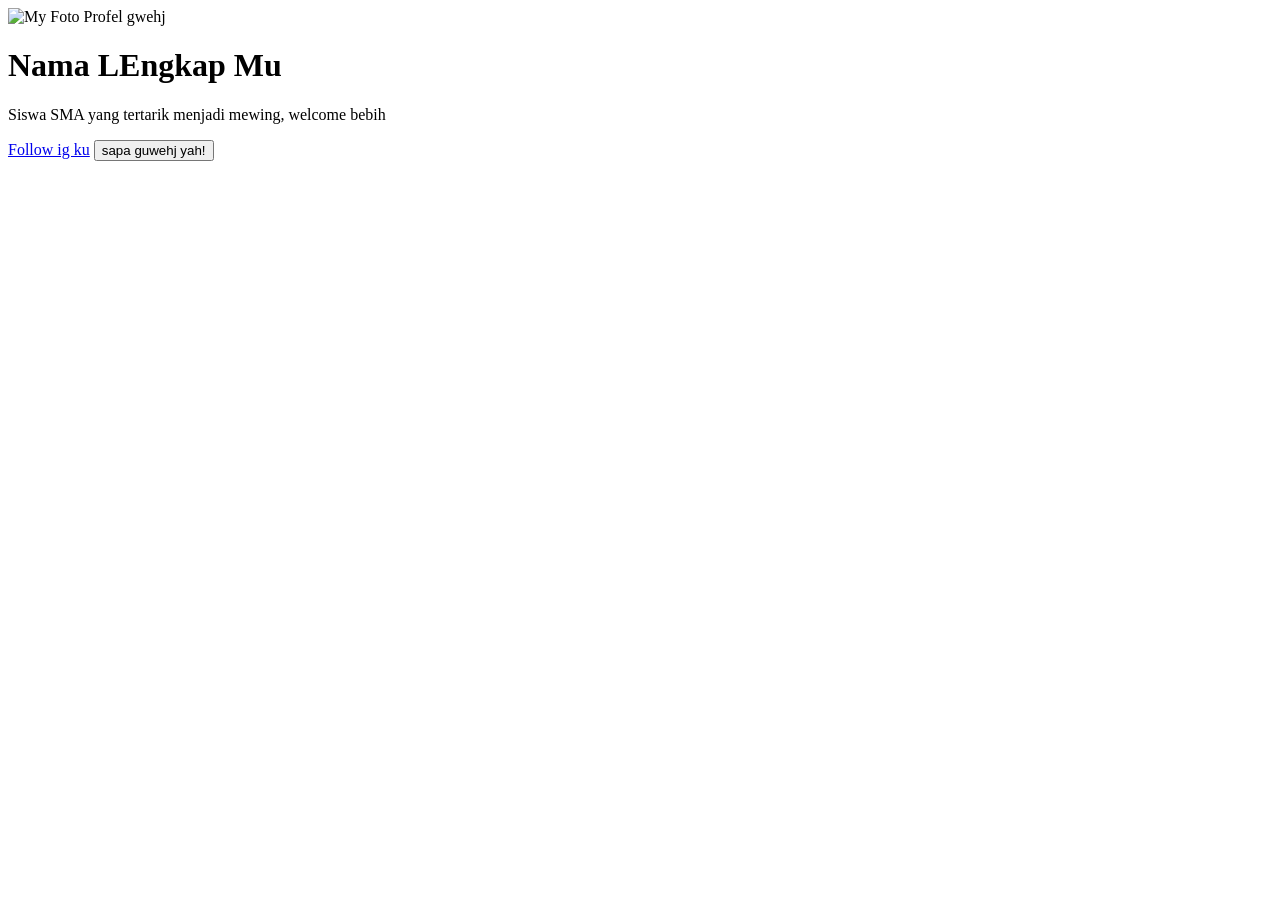
==== index.html @ b4317c38 "Rename hhebatviral.html to index.html" ====
<!DOCTYPE html>
<html>
<head>
    <title>My Photos Guwe: Anargya Hebat</title>
    <link rel="stylesheet" href="style.css">
</head>
<body> 
    <div class="kartu profil">
    <img src="hebat.jpeg" alt="My Foto Profel gwehj">
    <h1>Nama LEngkap Mu</h1>
    <p>Siswa SMA yang tertarik menjadi mewing, welcome bebih</p>
    <a href="https://www.instagram.com/acnr.est/">Follow ig ku</a>
    <button id="sapaButton">sapa guwehj yah!</button>
    </div>
<script src="script.js"></script>
 </body>
 </html>
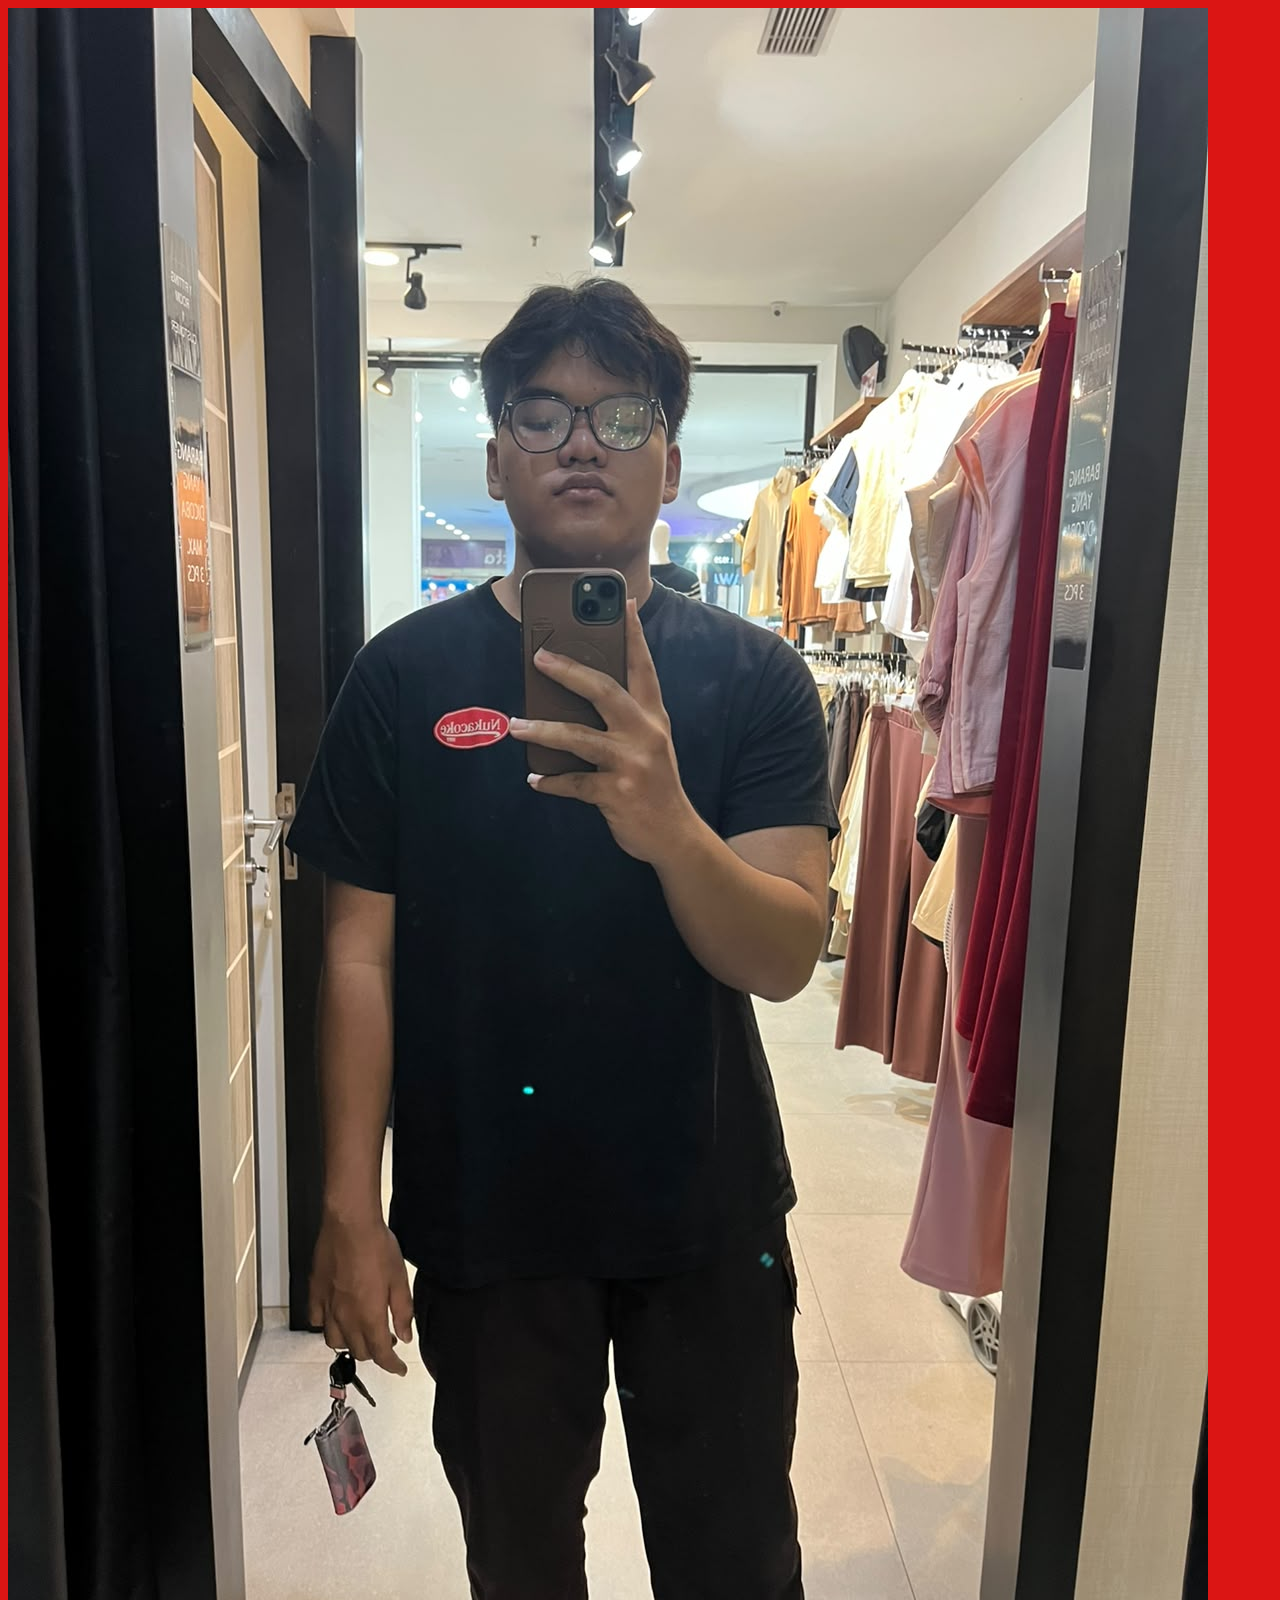
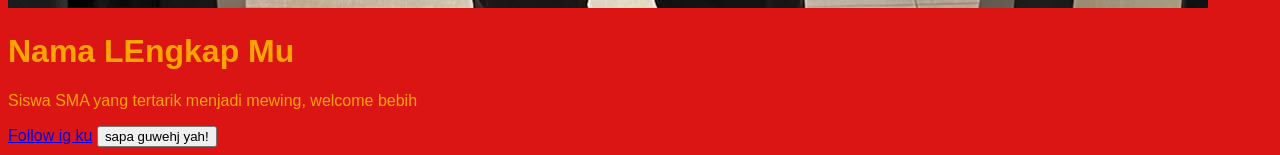
==== commit c6d3784a: "Update index.html" ====
--- a/index.html
+++ b/index.html
@@ -6,7 +6,7 @@
 </head>
 <body> 
     <div class="kartu profil">
-    <img src="hebat.jpeg" alt="My Foto Profel gwehj">
+    <img src="tarot.jpeg" alt="My Foto Profel gwehj">
     <h1>Nama LEngkap Mu</h1>
     <p>Siswa SMA yang tertarik menjadi mewing, welcome bebih</p>
     <a href="https://www.instagram.com/acnr.est/">Follow ig ku</a>
--- a/style.css
+++ b/style.css
@@ -0,0 +1,20 @@
+body{
+  background-color: #DB1514;
+  font-family: Arial, sans-serif;
+  color: #FFA500;
+}
+
+.kartu-profil {
+    width: 300px;
+    margin: 50px;
+    padding: 20px;
+    background-color: white;
+    border-radius: 15px;
+    box-shadow: 0 4px 8px rgba(255, 254, 253);
+    text-align: center;
+}
+
+.kartu-profil img {
+    width: 150px;
+    border-radius: 50%;
+}
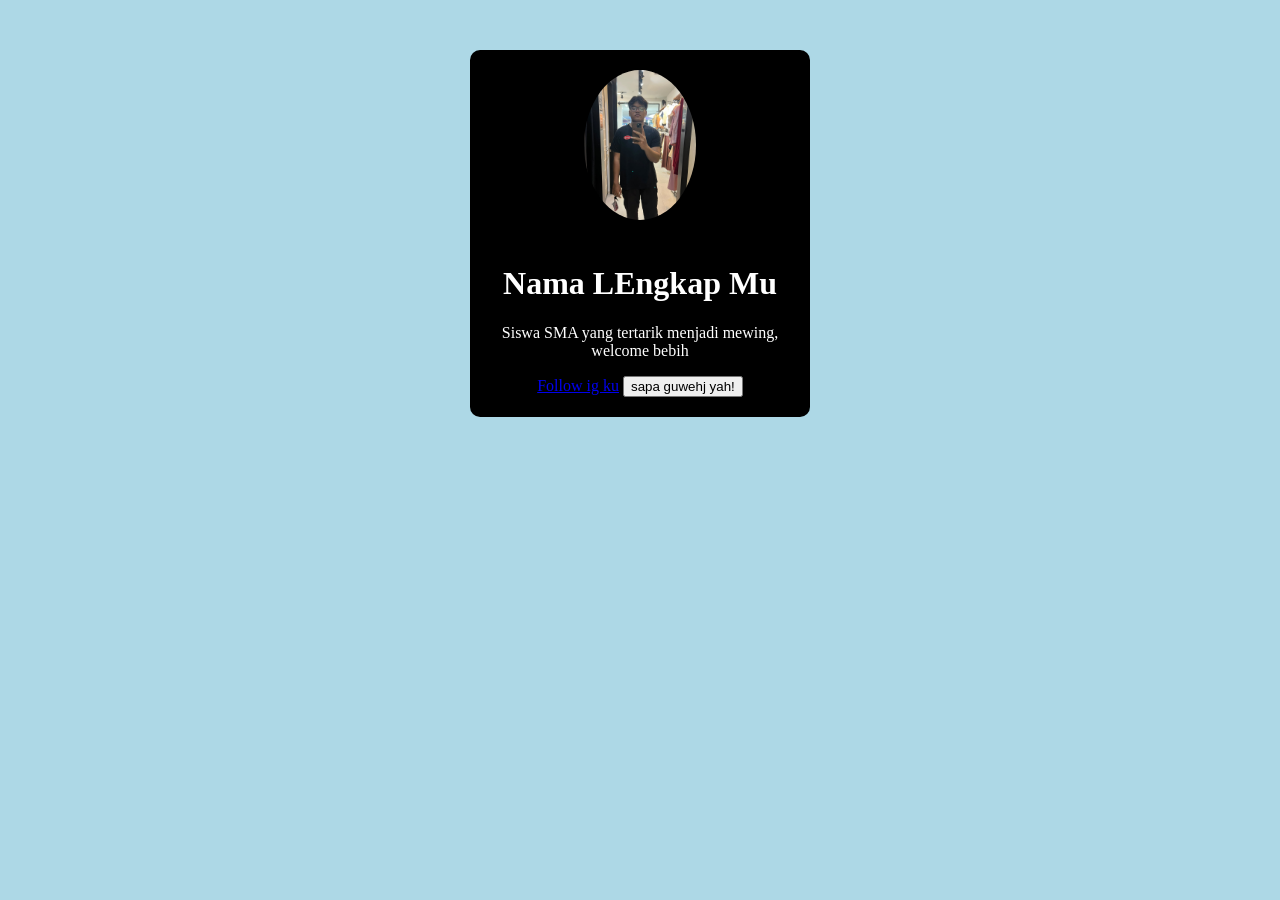
==== commit c4bc7254: "Update index.html" ====
--- a/index.html
+++ b/index.html
@@ -5,7 +5,7 @@
     <link rel="stylesheet" href="style.css">
 </head>
 <body> 
-    <div class="kartu profil">
+    <div class="profil-gweh">
     <img src="tarot.jpeg" alt="My Foto Profel gwehj">
     <h1>Nama LEngkap Mu</h1>
     <p>Siswa SMA yang tertarik menjadi mewing, welcome bebih</p>
--- a/style.css
+++ b/style.css
@@ -1,20 +1,20 @@
-body{
-  background-color: #DB1514;
-  font-family: Arial, sans-serif;
-  color: #FFA500;
+body {
+  background-color: #ADD8E6;
+  color: #ffffff;
 }
 
-.kartu-profil {
-    width: 300px;
-    margin: 50px;
-    padding: 20px;
-    background-color: white;
-    border-radius: 15px;
-    box-shadow: 0 4px 8px rgba(255, 254, 253);
-    text-align: center;
+.profil-gweh {
+  width: 300px;
+  margin: 50px auto;
+  padding: 20px;
+  background-color: #000000;
+  border-radius: 10px;
+  text-align: center;
 }
 
-.kartu-profil img {
-    width: 150px;
-    border-radius: 50%;
+.profil-gweh img {
+  widrh: 150px;
+  height: 150px;
+  border-radius: 50%;
+  margin-bottom: 20px;
 }
